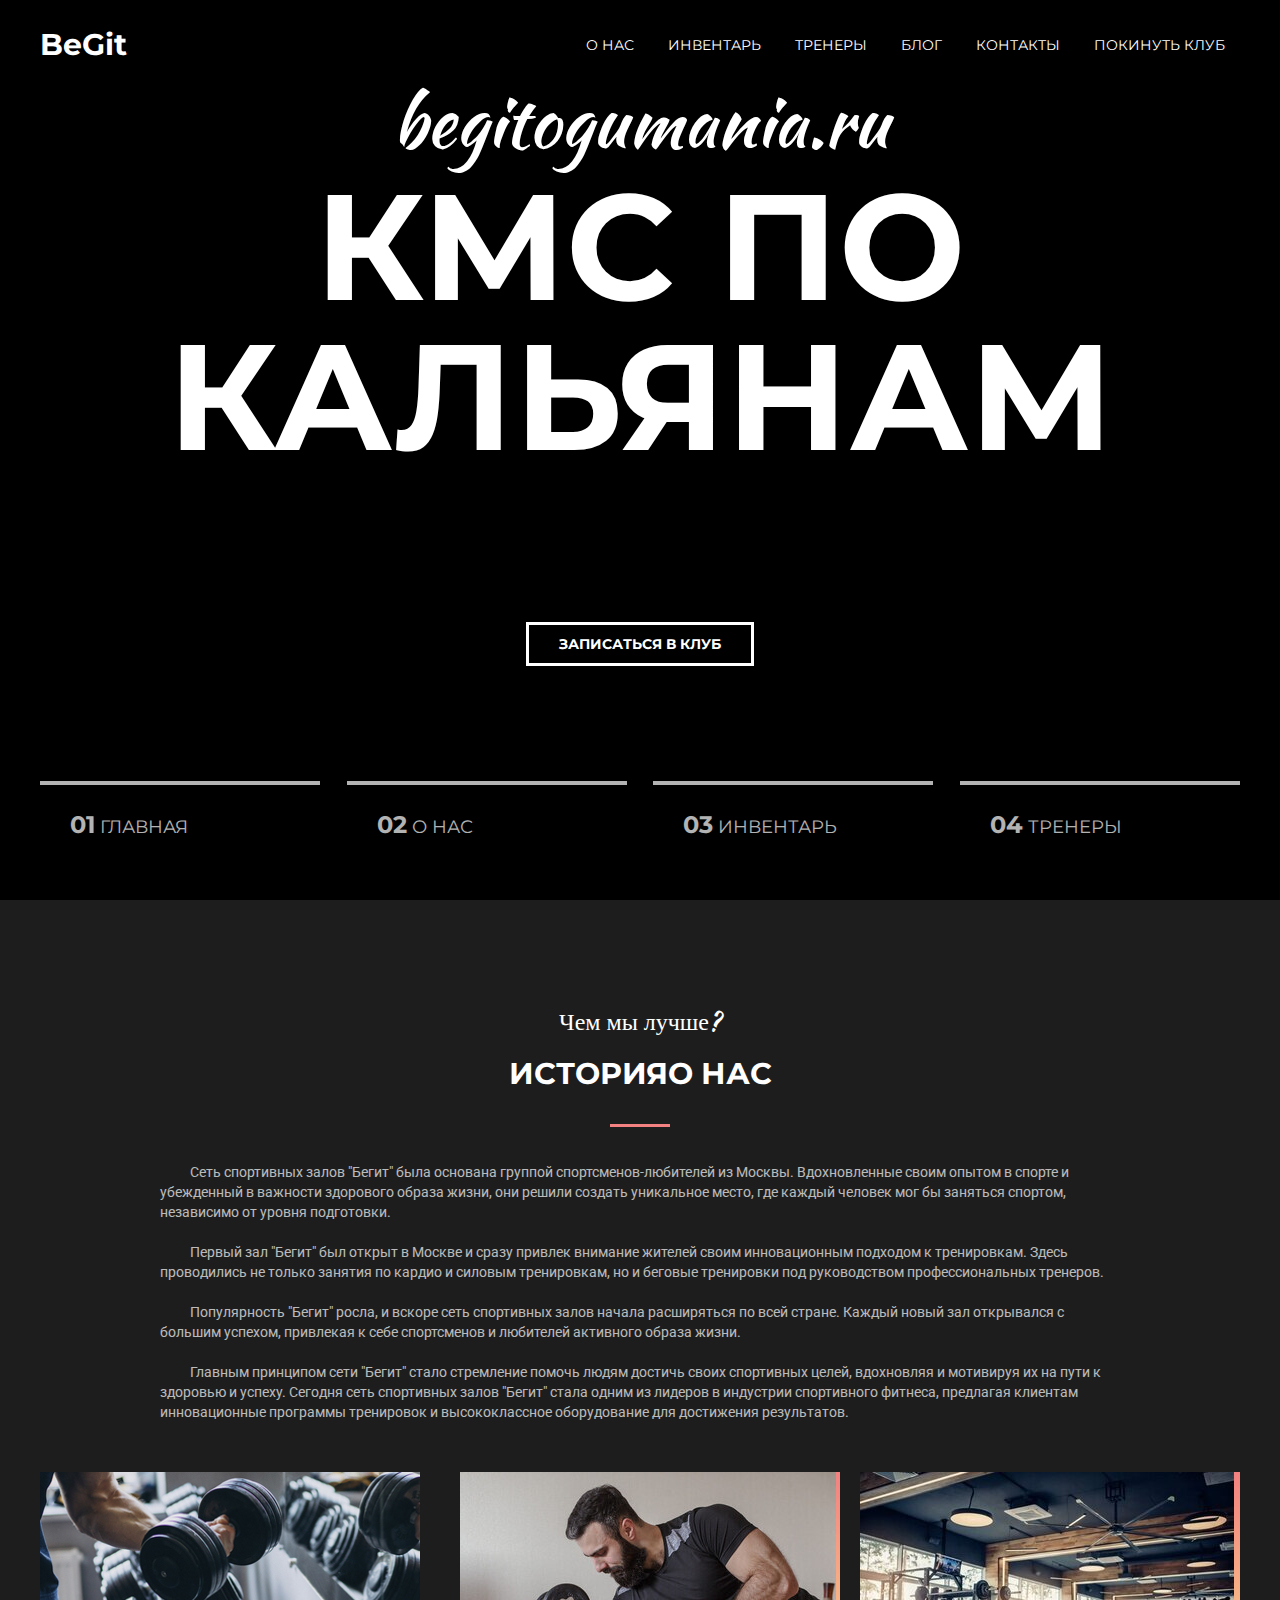
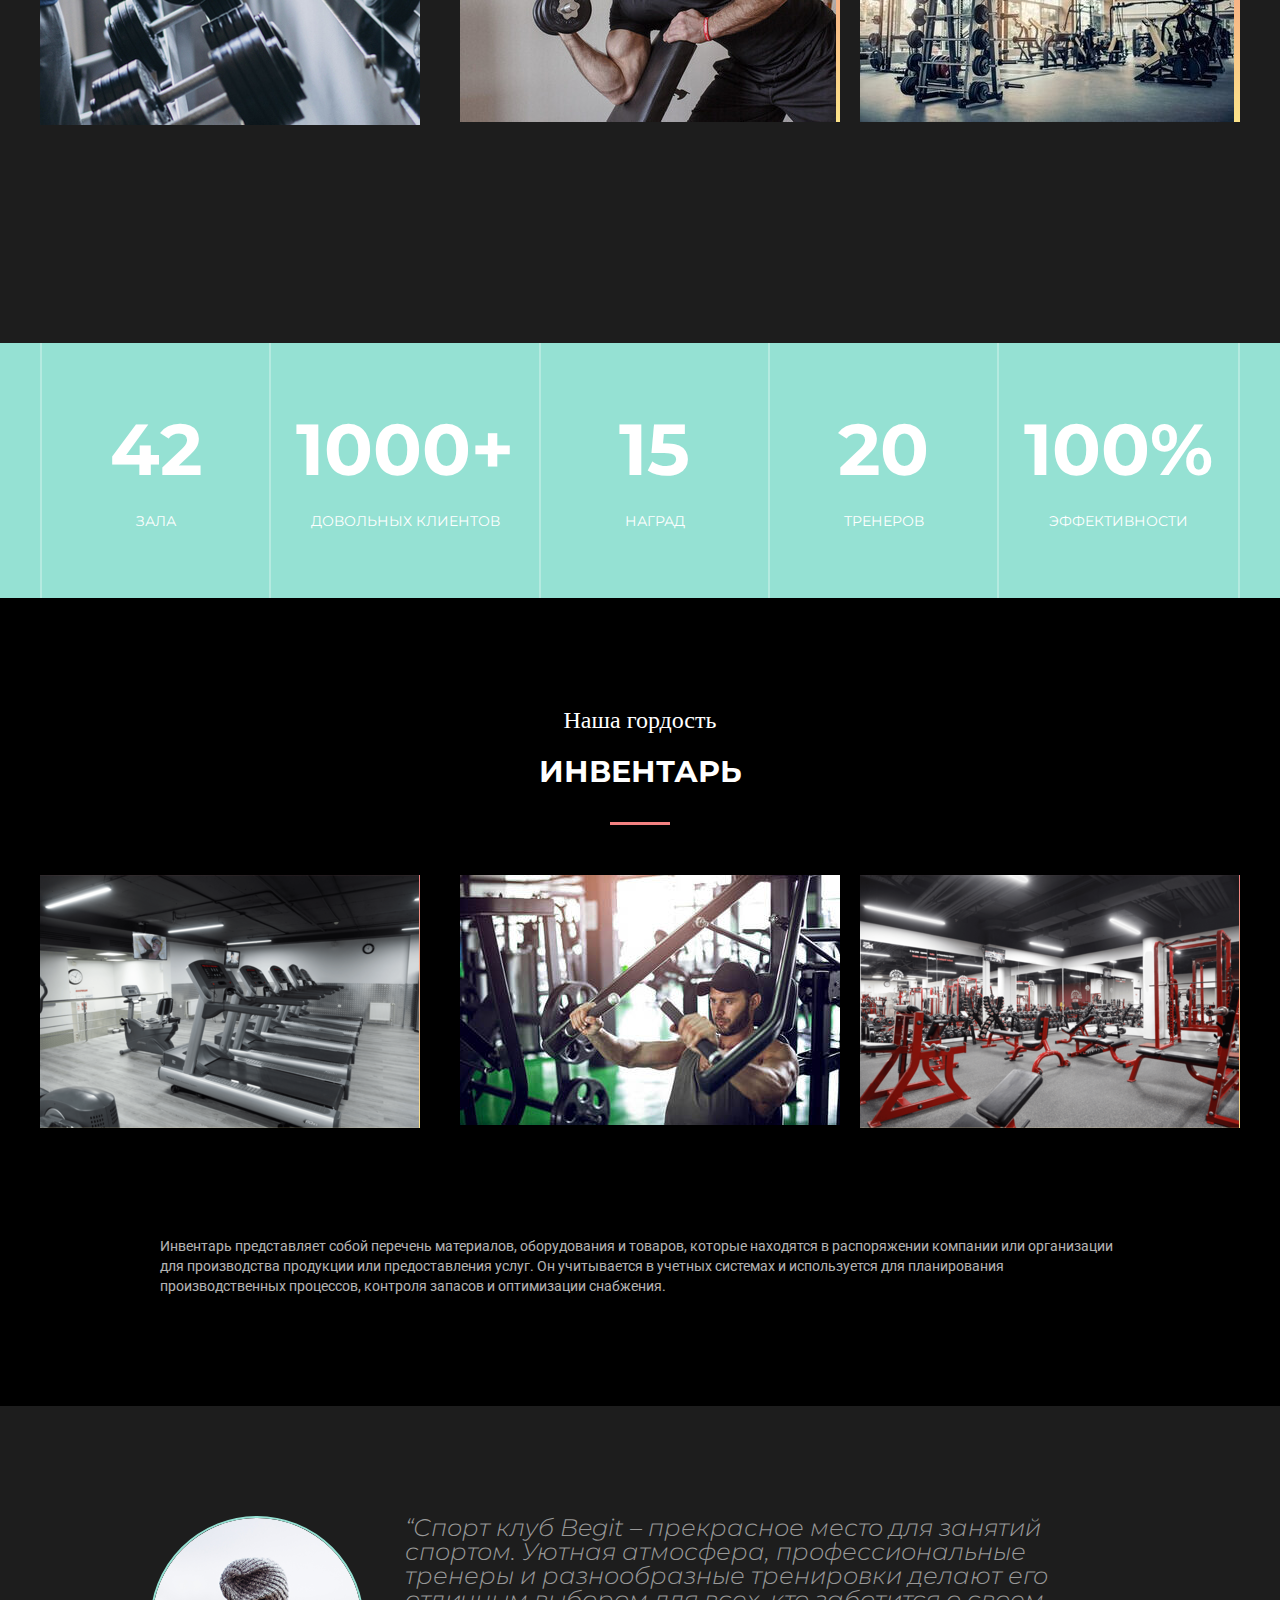
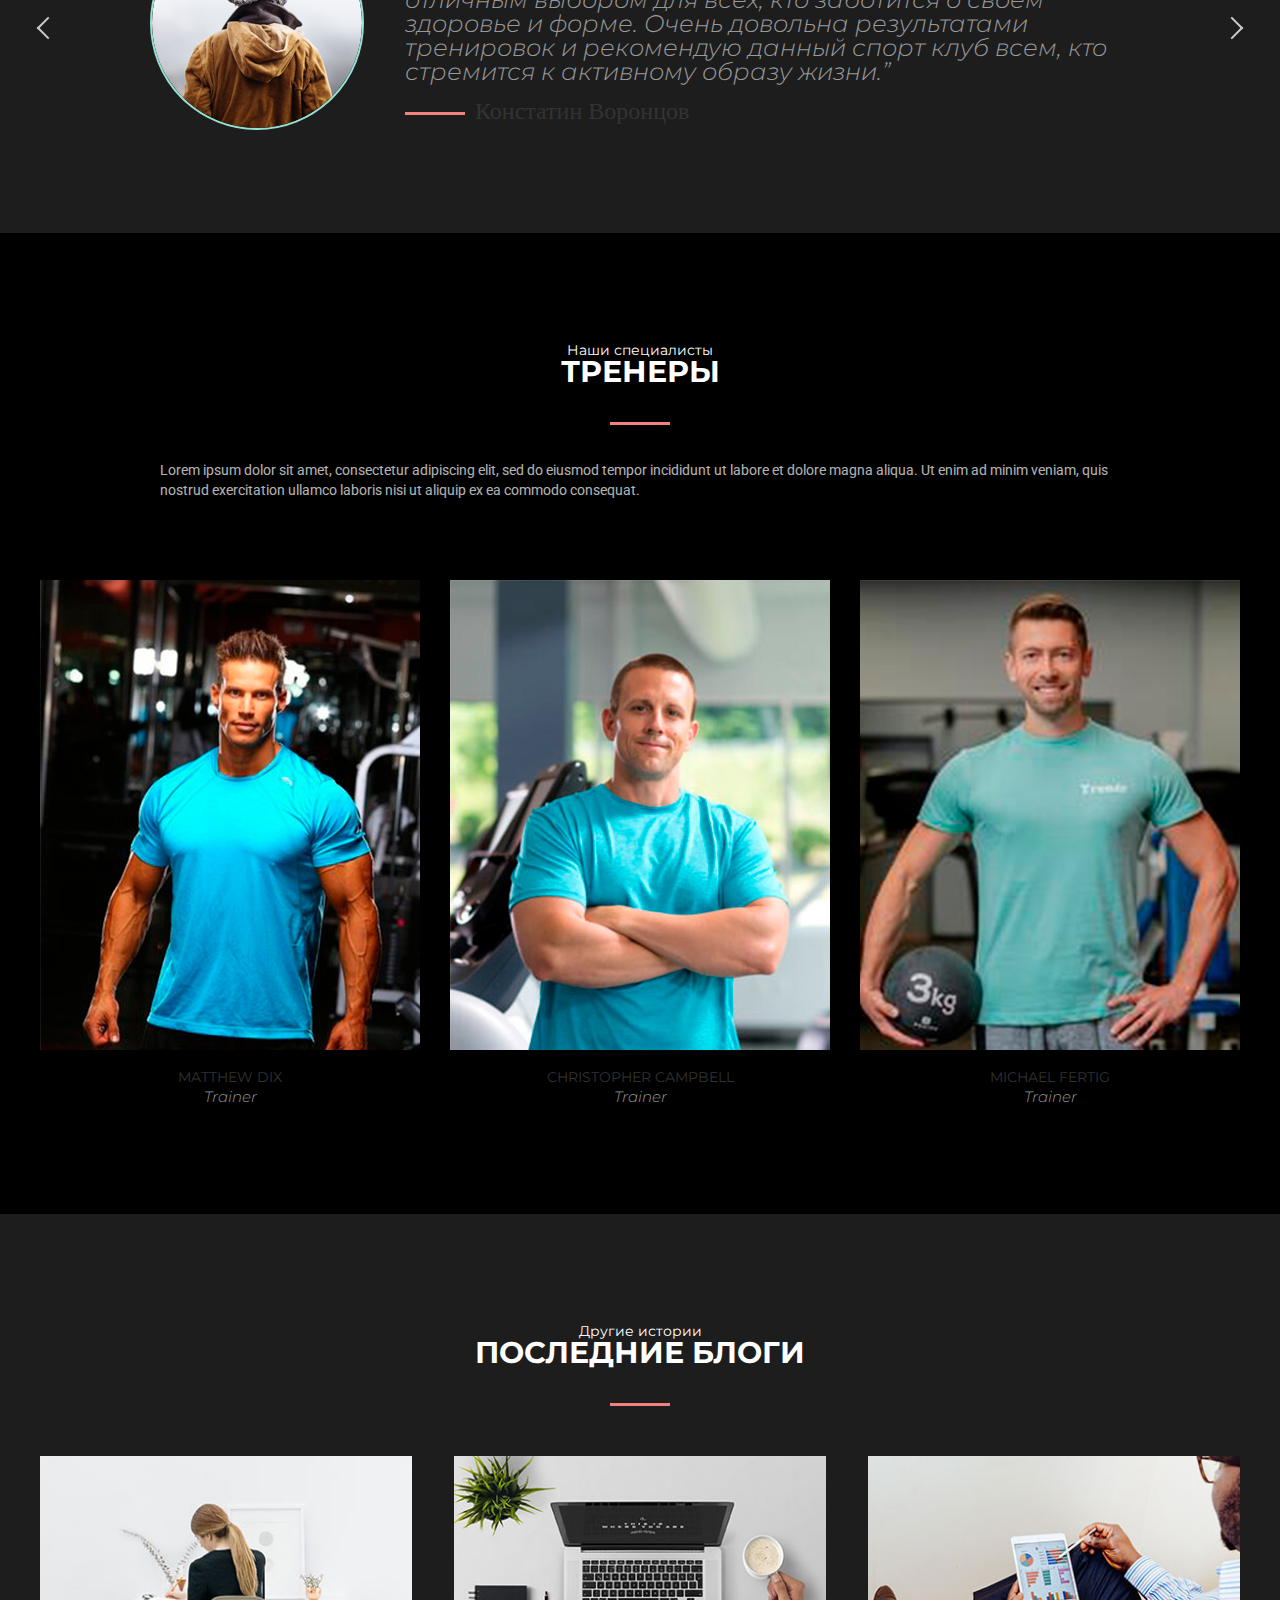
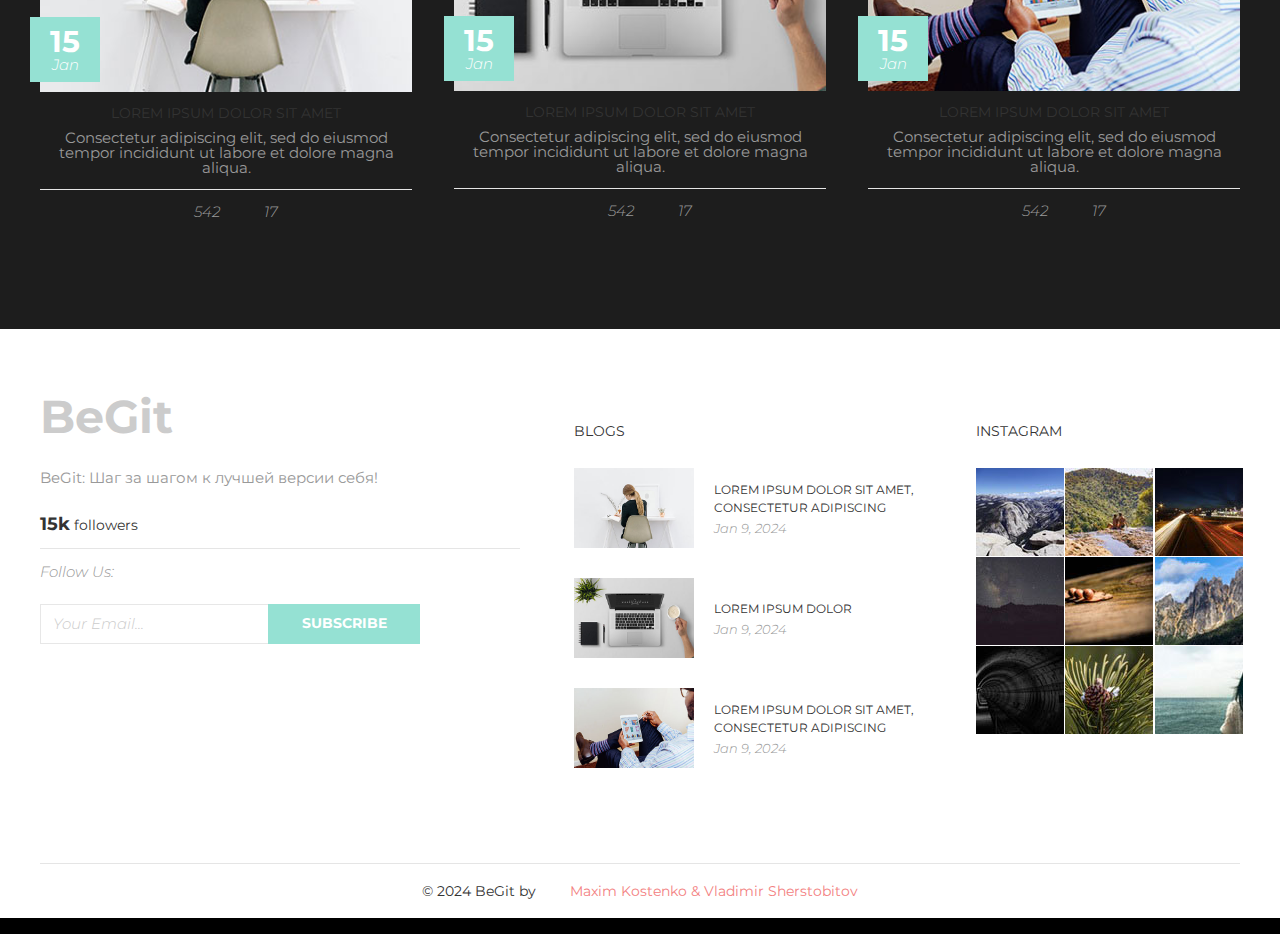
==== egg.html @ 81c0d742 "second_commit" ====
<!DOCTYPE html>
<html lang="en">
	<head>
		<meta charset="UTF-8" />
		<meta name="viewport" content="width=device-width, initial-scale=1.0" />
		<link rel="stylesheet" href="css/egg.css" />
		<title>begitogumania</title>
	</head>
	<body>
		<header class="header">
			<div class="container">
				<div class="header__inner">
					<div class="header__logo">BeGit</div>
					<nav class="nav">
						<a href="#about" class="nav__link active">О нас</a>
						<a href="#invent" class="nav__link">Инвентарь</a>
						<a href="#" class="nav__link">Тренеры</a>
						<a href="#" class="nav__link">Блог</a>
						<a href="#" class="nav__link">Контакты</a>
						<a href="index.html" class="nav__link">Покинуть клуб</a>
					</nav>
				</div>
			</div>
		</header>

		<div class="intro">
			<div class="container">
				<div class="intro__inner">
					<h2 class="intro__suptitle">begitogumania.ru</h2>
					<h1 class="intro__title">КМС ПО КАЛЬЯНАМ</h1>
					<a href="eggform.html" target="_parent" class="btn">Записаться в клуб</a>
				</div>
			</div>

			<div class="slider">
				<div class="container">
					<div class="slider__inner">
						<div class="slider__item active">
							<span class="slider__num">01</span> Главная
						</div>
						<div class="slider__item">
							<span class="slider__num">02</span> О нас
						</div>
						<div class="slider__item">
							<span class="slider__num">03</span> Инвентарь
						</div>
						<div class="slider__item">
							<span class="slider__num">04</span> Тренеры
						</div>
					</div>
				</div>
			</div>
		</div>

		<div class="section section--gray">
			<div class="container">
				<div id = 'about' class="section__header">
					<h3 class="section__suptitile">Чем мы лучше?</h3>
					<h2 class="section__title">Историяо нас</h2>
					<div class="section__text">
						<p>
							<span>Сеть</span> спортивных залов "Бегит" была основана группой спортсменов-любителей из Москвы. Вдохновленные своим опытом в спорте и убежденный в важности здорового образа жизни, они решили создать уникальное место, где каждый человек мог бы заняться спортом, независимо от уровня подготовки. <br><br>

							<span>Первый</span> зал "Бегит" был открыт в Москве и сразу привлек внимание жителей своим инновационным подходом к тренировкам. Здесь проводились не только занятия по кардио и силовым тренировкам, но и беговые тренировки под руководством профессиональных тренеров. <br><br>

							<span>Популярность</span> "Бегит" росла, и вскоре сеть спортивных залов начала расширяться по всей стране. Каждый новый зал открывался с большим успехом, привлекая к себе спортсменов и любителей активного образа жизни.<br><br>

							<span>Главным</span> принципом сети "Бегит" стало стремление помочь людям достичь своих спортивных целей, вдохновляя и мотивируя их на пути к здоровью и успеху. Сегодня сеть спортивных залов "Бегит" стала одним из лидеров в индустрии спортивного фитнеса, предлагая клиентам инновационные программы тренировок и высококлассное оборудование для достижения результатов.
													</p>
					</div>
				</div>
				<div class="about">
					<div class="about__item">
						<a
							href="https://img1.joyreactor.cc/pics/post/%D0%9F%D1%80%D0%B8%D0%BA%D0%BE%D0%BB%D1%8B-%D0%B4%D0%BB%D1%8F-%D0%B4%D0%B0%D1%83%D0%BD%D0%BE%D0%B2-%D0%A0%D0%B0%D0%B9%D0%B0%D0%BD-%D0%93%D0%BE%D1%81%D0%BB%D0%B8%D0%BD%D0%B3-%D0%90%D0%BA%D1%82%D0%B5%D1%80%D1%8B-%D0%B8-%D0%90%D0%BA%D1%82%D1%80%D0%B8%D1%81%D1%8B-%D0%97%D0%BD%D0%B0%D0%BC%D0%B5%D0%BD%D0%B8%D1%82%D0%BE%D1%81%D1%82%D0%B8-8038961.jpeg"
						>
							<div class="about__image">
								<img src="/img/kach1.jpg" alt="#" />
							</div>
							<div class="about__text">Сходи</div>
						</div>
					</a>
					<a href="https://img0.reactor.cc/pics/post/%D0%BA%D0%BE%D1%82%D1%8D-%D0%9F%D0%B0%D1%86%D0%B0%D0%BD%D1%8B-%D0%B8%D0%B7-%D0%BA%D0%B0%D1%87%D0%B0%D0%BB%D0%BA%D0%B8-7156334.jpeg">
						<div class="about__item">
							<div class="about__image">
								<img src="/img/kach2.jpeg" alt="#" />
							</div>
							<div class="about__text">В</div>
						</div>
					</a>
					<a href="https://img0.reactor.cc/pics/post/%D0%9F%D0%B0%D1%86%D0%B0%D0%BD%D1%8B-%D0%B8%D0%B7-%D0%BA%D0%B0%D1%87%D0%B0%D0%BB%D0%BA%D0%B8-%D0%BA%D0%BE%D1%82%D1%8D-7849302.jpeg">
					<div class="about__item">
						<div class="about__image">
							<img src="/img/kach3.jpg" alt="#" />
						</div>
						<div class="about__text">Качалку</div>
					</div>
					</a>
				</div>
			</div>
		</div>

		<div class="statistic">
			<div class="container">
				<div class="stat">
					<div class="stat__item">
						<div class="stat__number">42</div>
						<div class="stat__text">зала</div>
					</div>
					<div class="stat__item">
						<div class="stat__number">1000+</div>
						<div class="stat__text">довольных клиентов</div>
					</div>
					<div class="stat__item">
						<div class="stat__number">15</div>
						<div class="stat__text">Наград</div>
					</div>
					<div class="stat__item">
						<div class="stat__number">20</div>
						<div class="stat__text">Тренеров</div>
					</div>
					<div class="stat__item">
						<div class="stat__number">100%</div>
						<div class="stat__text">эффективности</div>
					</div>
				</div>
			</div>
		</div>

		<div id = 'invent' class="section">
			<div class="container">
				<div id = 'about' class="section__header">
					<h3 class="section__suptitile">Наша гордость</h3>
					<h2 class="section__title">Инвентарь</h2>
				</div>
				<div class="about">
					<div class="about__item">
						<a
							href="https://img1.joyreactor.cc/pics/post/%D0%9F%D1%80%D0%B8%D0%BA%D0%BE%D0%BB%D1%8B-%D0%B4%D0%BB%D1%8F-%D0%B4%D0%B0%D1%83%D0%BD%D0%BE%D0%B2-%D0%A0%D0%B0%D0%B9%D0%B0%D0%BD-%D0%93%D0%BE%D1%81%D0%BB%D0%B8%D0%BD%D0%B3-%D0%90%D0%BA%D1%82%D0%B5%D1%80%D1%8B-%D0%B8-%D0%90%D0%BA%D1%82%D1%80%D0%B8%D1%81%D1%8B-%D0%97%D0%BD%D0%B0%D0%BC%D0%B5%D0%BD%D0%B8%D1%82%D0%BE%D1%81%D1%82%D0%B8-8038961.jpeg"
						>
							<div class="about__image">
								<img src="/img/begit.png" alt="#" />
							</div>
							<div class="about__text">Бегит</div>
						</div>
					</a>
					<a href="https://img0.reactor.cc/pics/post/%D0%BA%D0%BE%D1%82%D1%8D-%D0%9F%D0%B0%D1%86%D0%B0%D0%BD%D1%8B-%D0%B8%D0%B7-%D0%BA%D0%B0%D1%87%D0%B0%D0%BB%D0%BA%D0%B8-7156334.jpeg">
						<div class="about__item">
							<div class="about__image">
								<img src="/img/sghat.jpg" alt="#" />
							</div>
							<div class="about__text">Качат</div>
						</div>
					</a>
					<a href="https://img0.reactor.cc/pics/post/%D0%9F%D0%B0%D1%86%D0%B0%D0%BD%D1%8B-%D0%B8%D0%B7-%D0%BA%D0%B0%D1%87%D0%B0%D0%BB%D0%BA%D0%B8-%D0%BA%D0%BE%D1%82%D1%8D-7849302.jpeg">
					<div class="about__item">
						<div class="about__image">
							<img src="/img/kachat.png" alt="#" />
						</div>
						<div class="about__text">Анжумания</div>
					</div>
					</a>
				</div>
				<div class="section__text">
						<p>
							Инвентарь представляет собой перечень материалов, оборудования и товаров, которые находятся в распоряжении компании или организации для производства продукции или предоставления услуг. Он учитывается в учетных системах и используется для планирования производственных процессов, контроля запасов и оптимизации снабжения.
						</p>
					</div>
			</div>
		</div>

		<div class="section section--gray">
    <div class="container">

        <div class="reviews">
            <a class="reviews__btn  reviews__btn--prev" href="#">Prev</a>
            <a class="reviews__btn  reviews__btn--next" href="#">Next</a>

            <div class="reviews__item">
                <img class="reviews__photo" src="img/avatar.png" alt="">
                <div class="reviews__text">“Спорт клуб Begit – прекрасное место для занятий спортом. Уютная атмосфера, профессиональные тренеры и разнообразные тренировки делают его отличным выбором для всех, кто заботится о своем здоровье и форме. Очень довольна результатами тренировок и рекомендую данный спорт клуб всем, кто стремится к активному образу жизни.”</div>
                <div class="reviews__author">Констатин Воронцов</div>
            </div>
        </div>

    </div>
</div>

		<section id='tren' class="section">
    <div class="container">

        <div class="section__header">
            <h3 class="section__suptitle">Наши специалисты</h3>
            <h2 class="section__title">Тренеры</h2>
            <div class="section__text">
                <p>Lorem ipsum dolor sit amet, consectetur adipiscing elit, sed do eiusmod tempor incididunt ut labore et dolore magna aliqua. Ut enim ad minim veniam, quis nostrud exercitation ullamco laboris nisi ut aliquip ex ea commodo consequat.</p>
            </div>
        </div>

        <div class="card">
            <div class="card__item">
                <div class="card__inner">
                    <div class="card__img">
                        <img src="img/team/1.png" alt="">
                    </div>
                    <div class="card__text">
                        <div class="social">
                            <a class="social__item" href="#" target="_blank">
                                <i class="fab fa-facebook-f"></i>
                            </a>
                            <a class="social__item" href="#" target="_blank">
                                <i class="fab fa-twitter"></i>
                            </a>
                            <a class="social__item" href="#" target="_blank">
                                <i class="fab fa-pinterest-p"></i>
                            </a>
                            <a class="social__item" href="#" target="_blank">
                                <i class="fab fa-instagram"></i>
                            </a>
                        </div>
                    </div>
                </div>
                <div class="card__info">
                    <div class="card__name">Matthew Dix</div>
                    <div class="card__prof">Trainer</div>
                </div>
            </div><!-- /.card__item -->

            <div class="card__item">
                <div class="card__inner">
                    <div class="card__img">
                        <img src="img/team/2.png" alt="">
                    </div>
                    <div class="card__text">
                        <div class="social">
                            <a class="social__item" href="#" target="_blank">
                                <i class="fab fa-facebook-f"></i>
                            </a>
                            <a class="social__item" href="#" target="_blank">
                                <i class="fab fa-twitter"></i>
                            </a>
                            <a class="social__item" href="#" target="_blank">
                                <i class="fab fa-pinterest-p"></i>
                            </a>
                            <a class="social__item" href="#" target="_blank">
                                <i class="fab fa-instagram"></i>
                            </a>
                        </div>
                    </div>
                </div>
                <div class="card__info">
                    <div class="card__name">Christopher Campbell</div>
                    <div class="card__prof">Trainer</div>
                </div>
            </div><!-- /.card__item -->

            <div class="card__item">
                <div class="card__inner">
                    <div class="card__img">
                        <img src="img/team/3.png" alt="">
                    </div>
                    <div class="card__text">
                        <div class="social">
                            <a class="social__item" href="#" target="_blank">
                                <i class="fab fa-facebook-f"></i>
                            </a>
                            <a class="social__item" href="#" target="_blank">
                                <i class="fab fa-twitter"></i>
                            </a>
                            <a class="social__item" href="#" target="_blank">
                                <i class="fab fa-pinterest-p"></i>
                            </a>
                            <a class="social__item" href="#" target="_blank">
                                <i class="fab fa-instagram"></i>
                            </a>
                        </div>
                    </div>
                </div>
                <div class="card__info">
                    <div class="card__name">Michael Fertig </div>
                    <div class="card__prof">Trainer</div>
                </div>
            </div><!-- /.card__item -->

        </div><!-- /.card -->

    </div><!-- /.container -->
</section>

		<section id='blog'class="section section--gray">
    <div class="container">

        <div class="section__header">
            <h3 class="section__suptitle">Другие истории</h3>
            <h2 class="section__title">Последние блоги</h2>
        </div>

        <div class="blog">
            <div class="blog__item">
                <div class="blog__header">
                    <a href="#">
                        <img class="blog__photo" src="img/blog/1.jpg" alt="">
                    </a>
                    <div class="blog__date">
                        <div class="blog__date-day">15</div>
                        Jan
                    </div>
                </div>
                <div class="blog__content">
                    <div class="blog__title">
                        <a href="#">Lorem ipsum dolor sit amet</a>
                    </div>
                    <div class="blog__text">Consectetur adipiscing elit, sed do eiusmod tempor incididunt ut labore et dolore magna aliqua.</div>
                </div>
                <div class="blog__footer">
                    <div class="blog-stat">
                        <span class="blog-stat__item">
                            <i class="far fa-eye"></i> 542
                        </span>
                        <span class="blog-stat__item">
                            <i class="far fa-comment-dots"></i> 17
                        </span>
                    </div>
                </div>
            </div>

            <div class="blog__item">
                <div class="blog__header">
                    <a href="#">
                        <img class="blog__photo" src="img//blog/2.jpg" alt="">
                    </a>
                    <div class="blog__date">
                        <div class="blog__date-day">15</div>
                        Jan
                    </div>
                </div>
                <div class="blog__content">
                    <div class="blog__title">
                        <a href="#">Lorem ipsum dolor sit amet</a>
                    </div>
                    <div class="blog__text">Consectetur adipiscing elit, sed do eiusmod tempor incididunt ut labore et dolore magna aliqua.</div>
                </div>
                <div class="blog__footer">
                    <div class="blog-stat">
                        <span class="blog-stat__item">
                            <i class="far fa-eye"></i> 542
                        </span>
                        <span class="blog-stat__item">
                            <i class="far fa-comment-dots"></i> 17
                        </span>
                    </div>
                </div>
            </div>

            <div class="blog__item">
                <div class="blog__header">
                    <a href="#">
                        <img class="blog__photo" src="img/blog/3.jpg" alt="">
                    </a>
                    <div class="blog__date">
                        <div class="blog__date-day">15</div>
                        Jan
                    </div>
                </div>
                <div class="blog__content">
                    <div class="blog__title">
                        <a href="#">Lorem ipsum dolor sit amet</a>
                    </div>
                    <div class="blog__text">Consectetur adipiscing elit, sed do eiusmod tempor incididunt ut labore et dolore magna aliqua.</div>
                </div>
                <div class="blog__footer">
                    <div class="blog-stat">
                        <span class="blog-stat__item">
                            <i class="far fa-eye"></i> 542
                        </span>
                        <span class="blog-stat__item">
                            <i class="far fa-comment-dots"></i> 17
                        </span>
                    </div>
                </div>
            </div>
        </div><!-- /.blog -->

    </div><!-- /.container -->
</section>


		<footer id='contacts' class="footer">
    <div class="container">

        <div class="footer__inner">
            <div class="footer__col  footer__col--first">
                <div class="footer__logo">BeGit</div>
                <div class="footer__text">BeGit: Шаг за шагом к лучшей версии себя!</div>

                <div class="footer__social">
                    <div class="footer__social-header">
                        <b>15k</b> followers
                    </div>
                    <div class="footer__social-content">
                        Follow Us:
                        <a href="#" target="_blank">
                            <i class="fab fa-facebook"></i>
                        </a>
                        <a href="#" target="_blank">
                            <i class="fab fa-twitter"></i>
                        </a>
                        <a href="#" target="_blank">
                            <i class="fab fa-instagram"></i>
                        </a>
                    </div>
                </div>

                <form class="subscribe" action="/" method="post">
                    <input class="subscribe__input" type="email" name="name" placeholder="Your Email...">
                    <button class="subscribe__btn" type="submit">Subscribe</button>
                </form>
            </div><!-- /.footer__col -->

            <div class="footer__col  footer__col--second">
                <div class="footer__title">Blogs</div>

                <div class="blogs">
                    <div class="blogs__item">
                        <img class="blogs__img" src="img//blog/1.jpg" alt="">
                        <div class="blogs__content">
                            <a class="blogs__title" href="#">Lorem ipsum dolor sit amet, consectetur adipiscing</a>
                            <div class="blogs__date">Jan 9, 2024</div>
                        </div>
                    </div>

                    <div class="blogs__item">
                        <img class="blogs__img" src="img//blog/2.jpg" alt="">
                        <div class="blogs__content">
                            <a class="blogs__title" href="#">Lorem ipsum dolor</a>
                            <div class="blogs__date">Jan 9, 2024</div>
                        </div>
                    </div>

                    <div class="blogs__item">
                        <img class="blogs__img" src="img/blog/3.jpg" alt="">
                        <div class="blogs__content">
                            <a class="blogs__title" href="#">Lorem ipsum dolor sit amet, consectetur adipiscing</a>
                            <div class="blogs__date">Jan 9, 2024</div>
                        </div>
                    </div>
                </div><!-- /.blogs -->
            </div>

            <div class="footer__col  footer__col--third">
                <div class="footer__title">Instagram</div>

                <div class="instagram">
                    <a class="instagram__item" href="#" target="_blank">
                        <img src="/img/instagram/1.jpg" alt="">
                    </a>
                    <a class="instagram__item" href="#" target="_blank">
                        <img src="/img/instagram/2.jpg" alt="">
                    </a>
                    <a class="instagram__item" href="#" target="_blank">
                        <img src="/img/instagram/3.jpg" alt="">
                    </a>
                    <a class="instagram__item" href="#" target="_blank">
                        <img src="/img/instagram/4.jpg" alt="">
                    </a>
                    <a class="instagram__item" href="#" target="_blank">
                        <img src="/img/instagram/5.jpg" alt="">
                    </a>
                    <a class="instagram__item" href="#" target="_blank">
                        <img src="/img/instagram/6.jpg" alt="">
                    </a>
                    <a class="instagram__item" href="#" target="_blank">
                        <img src="/img/instagram/7.jpg" alt="">
                    </a>
                    <a class="instagram__item" href="#" target="_blank">
                        <img src="/img/instagram/8.jpg" alt="">
                    </a>
                    <a class="instagram__item" href="#" target="_blank">
                        <img src="/img/instagram/9.jpg" alt="">
                    </a>
                </div>
            </div>

        </div><!-- /.footer__inner -->

        <div class="copyright">
            © 2024 BeGit by <span>Maxim Kostenko & Vladimir Sherstobitov</span>
        </div>

    </div><!-- /.container -->
</footer>
	</body>
	<script src='js/scroll.js'></script>gi 
</html>
---- css/egg.css ----
@import url(https://fonts.googleapis.com/css?family=Montserrat:400,700);
@import url(https://fonts.googleapis.com/css?family=Kaushan+Script:regular);
@import url(https://fonts.googleapis.com/css?family=Roboto:regular);
* {
	padding: 0;
	margin: 0;
	border: 0;
}

*,
*:before,
*:after {
	-webkit-box-sizing: border-box;
	box-sizing: border-box;
}

:focus,
:active {
	outline: none;
}

a:focus,
a:active {
	outline: none;
}

nav,
footer,
header,
aside {
	display: block;
}

html,
body {
	height: 100%;
	width: 100%;
	font-size: 100%;
	line-height: 1;
	font-size: 14px;
	-ms-text-size-adjust: 100%;
	-moz-text-size-adjust: 100%;
	-webkit-text-size-adjust: 100%;
	background-color: #000;
}
p {
	color: #fff;
}

input,
button,
textarea {
	font-family: inherit;
}

input::-ms-clear {
	display: none;
}

button {
	cursor: pointer;
}

button::-moz-focus-inner {
	padding: 0;
	border: 0;
}

a,
a:visited {
	text-decoration: none;
}

a:hover {
	text-decoration: none;
}

ul li {
	list-style: none;
}

img {
	vertical-align: top;
}

h1,
h2,
h3,
h4,
h5,
h6 {
	font-size: inherit;
	font-weight: inherit;
	color: #fff;
}

body {
	font-family: 'Montserrat';
}

hr {
	display: block;
	width: 100%;
	height: 1px;
	border: 0;
	background-color: #e5e5e5;
	margin: 40px 0;
}

.intro {
	display: -webkit-box;
	display: -ms-flexbox;
	display: flex;
	-webkit-box-orient: vertical;
	-webkit-box-direction: normal;
	-ms-flex-direction: column;
	flex-direction: column;
	-webkit-box-pack: center;
	-ms-flex-pack: center;
	justify-content: center;
	width: 100%;
	height: 100vh;
	background: url('/img/kms.jpg ') center no-repeat;
	background-size: cover;
}

.intro__inner {
	width: 100%;
	max-width: 800px;
	margin: 0 auto;
	text-align: center;
}

.intro__title {
	color: #fff;
	font-size: 150px;
	font-weight: 700;
	text-transform: uppercase;
	text-align: center;
	display: flex;
	justify-content: center;
}
.btn {
	margin-top: 150px;
}
.intro__title:after {
	content: '';
	display: block;
	width: 60px;
	height: 3px;
	background-color: #fff;
	margin: 60px auto;
}

.intro__suptitle {
	margin-bottom: 15px;
	font-family: 'Kaushan Script';
	font-size: 72px;
	text-align: center;
	color: #fff;
}

.slider {
	position: absolute;
	bottom: 0;
	left: 0;
	z-index: 1;
	width: 100%;
	margin-bottom: 35px;
}

.slider__inner {
	display: -webkit-box;
	display: -ms-flexbox;
	display: flex;
	-webkit-box-pack: justify;
	-ms-flex-pack: justify;
	justify-content: space-between;
}

.slider__item {
	position: relative;
	width: 280px;
	font-size: 18px;
	color: #fff;
	text-transform: uppercase;
	opacity: 0.7;
	padding: 28px 0px;
	border-top: 4px solid #fff;
}
.slider__item .slider__num {
	font-size: 24px;
	font-weight: 700;
}
.slider__item .active {
	opacity: 1;
}
.slider__item .active::before {
	position: absolute;
	width: 70px;
	background-color: red;
	top: -3px;
	left: 0;
	z-index: 1;
}

.container {
	width: 100%;
	max-width: 1200px;
	margin: 0 auto;
}

.header {
	width: 100%;
	position: absolute;
	top: 0;
	left: 0;
	right: 0;
	z-index: 100;
	padding-top: 30px;
}

.header__inner {
	display: -webkit-box;
	display: -ms-flexbox;
	display: flex;
	-webkit-box-pack: justify;
	-ms-flex-pack: justify;
	justify-content: space-between;
	-webkit-box-align: center;
	-ms-flex-align: center;
	align-items: center;
}

.header__logo {
	font-family: 'Montserrat';
	font-size: 30px;
	font-weight: 700;
	color: #fff;
}

.nav {
	text-transform: uppercase;
	font-size: 14px;
	font-family: 'Montserrat';
	font-weight: 400;
}

.nav__link {
	color: #fff;
	text-decoration: none;
	-webkit-transition: color 0.1s linear;
	transition: color 0.1s linear;
	margin: 0 15px;
	position: relative;
}
.nav__link:hover {
	color: #54c0ef;
}
.nav__link:after {
	content: '';
	position: absolute;
	opacity: 0;
	width: 100%;
	height: 3px;
	background: #54adef;
	top: 100%;
	left: 0;
	z-index: 1;
	-webkit-transition: opacity 0.1s linear;
	transition: opacity 0.1s linear;
}
.nav__link:hover::after {
	opacity: 1;
}

.btn {
	display: inline-block;
	vertical-align: top;
	font-size: 14px;
	color: #fff;
	text-transform: uppercase;
	font-weight: 700;
	text-decoration: none;
	padding: 12px 30px;
	border: 3px solid #fff;
	-webkit-transition: background-color 0.2s linear;
	transition: background-color 0.2s linear;
	-webkit-transition: color 0.2s linear;
	transition: color 0.2s linear;
	margin-bottom: 150px;
	-webkit-transition: background 0.2s linear, color 0.2s linear;
	transition: background 0.2s linear, color 0.2s linear;
}
.btn:hover {
	background: #54adef;
	color: #000;
}

.section {
	text-align: center;
	padding: 110px 0;
}

.section--gray {
	background-color: #1d1d1d;
}

.section.section--devices {
	padding-bottom: 0;
	margin-bottom: 40px;
	background: url(/img/serbg.jpg) center no-repeat;
	background-size: cover;
}

.section__header {
	margin-bottom: 50px;
}

.section__suptitile {
	font-family: 'Kaushan Script';
	font-size: 24px;
	margin-bottom: 25px;
}

.section__title {
	text-transform: uppercase;
	font-size: 30px;
	font-weight: 700;
}
.section__title:after {
	content: '';
	display: block;
	width: 60px;
	height: 3px;
	background-color: #f38181;
	margin: 35px auto;
}

.section__text {
	font-family: 'Roboto';
	opacity: 0.7;
	max-width: 961px;
	display: inline-block;
	text-align: left;
}
span {
	margin-left: 30px;
}
.section__text p {
	line-height: 20px;
}

.about {
	display: -webkit-box;
	display: -ms-flexbox;
	display: flex;
	-webkit-box-pack: justify;
	-ms-flex-pack: justify;
	justify-content: space-between;
}

.about__item {
	position: relative;
	width: 380px;
	background-color: #95e1d3;
	margin-bottom: 108px;
}
.about__item:hover .about__image {
	-webkit-transform: translate3d(-10px, -10px, 0);
	transform: translate3d(-10px, -10px, 0);
}
.about__item:hover .about__image img {
	opacity: 0.1;
}
.about__item:hover .about__text {
	opacity: 1;
}

.about__image {
	background: -webkit-gradient(
		linear,
		left top,
		left bottom,
		from(#f38181),
		to(#fce38a)
	);
	background: linear-gradient(to bottom, #f38181, #fce38a);
	-webkit-transition: -webkit-transform 0.2s linear;
	transition: -webkit-transform 0.2s linear;
	transition: transform 0.2s linear;
	transition: transform 0.2s linear, -webkit-transform 0.2s linear;
}

.about__image img {
	display: block;
	-webkit-transition: opacity 0.2s linear;
	transition: opacity 0.2s linear;
}

.about__text {
	width: 100%;
	font-size: 18px;
	color: #fff;
	text-transform: uppercase;
	text-align: center;
	font-weight: 700;
	top: 50%;
	left: 0;
	opacity: 0;
	position: absolute;
	-webkit-transform: translate3d(0, -50%, 0);
	transform: translate3d(0, -50%, 0);
	-webkit-transition: opacity 0.2s linear;
	transition: opacity 0.2s linear;
}

/* Card */
.card {
	margin-top: 80px;
	display: flex;
	justify-content: space-between;
}

.card__item {
	width: 380px;
}

.card__inner {
	position: relative;
	background-color: #95e1d3;
}

.card__inner:hover .card__img {
	transform: translate3d(-10px, -10px, 0);
}

.card__inner:hover .card__img img {
	opacity: 0.1;
}

.card__inner:hover .card__text {
	opacity: 1;
}

.card__img {
	background: linear-gradient(to bottom, #f38181, #fce38a);

	transition: transform 0.2s linear;
}

.card__img img {
	display: block;
	transition: opacity 0.1s linear;
}

.card__text {
	width: 100%;

	font-size: 18px;
	color: #fff;
	text-transform: uppercase;
	font-weight: 700;
	text-align: center;
	opacity: 0;

	position: absolute;
	top: 50%;
	left: 0;
	z-index: 2;
	transform: translate3d(0, -50%, 0);

	transition: opacity 0.2s linear;
}

.card__info {
	margin-top: 20px;

	text-align: center;
}

.card__name {
	margin-bottom: 5px;

	font-size: 14px;
	color: #333;
	text-transform: uppercase;
}

.card__prof {
	font-size: 15px;
	font-style: italic;
	font-weight: 300;
	color: #999;
}

/* Reviews */
.reviews {
	padding: 0 110px;
	position: relative;
}

.reviews__item {
	padding-left: 255px;
	position: relative;
}

.reviews__photo {
	border: 2px solid #95e1d3;
	border-radius: 50%;

	position: absolute;
	top: 0;
	left: 0;
	z-index: 1;
}

.reviews__text {
	margin-bottom: 15px;
	text-align: left;
	font-size: 24px;
	font-style: italic;
	font-weight: 300;
	color: #999;
}

.reviews__author {
	font-family: 'Kaushan Script', cursive;
	font-size: 24px;
	color: #333;
	text-align: left;
}

.reviews__author:before {
	content: '';
	display: inline-block;
	vertical-align: middle;
	width: 60px;
	height: 3px;
	margin-right: 10px;

	background-color: #f38181;
}

.reviews__btn {
	font-size: 0;
	color: transparent;

	position: absolute;
	top: 50%;
	z-index: 1;
	transform: translateY(-50%);
}

.reviews__btn:after {
	content: '';
	display: block;
	width: 16px;
	height: 16px;

	border-top: 2px solid #ccc;
	border-left: 2px solid #ccc;
}

.reviews__btn--prev {
	left: 0;
	transform: rotate(-45deg);
}

.reviews__btn--next {
	right: 0;
	transform: rotate(135deg);
}

.statistic {
	background-color: #95e1d3;
}

.stat {
	display: -webkit-box;
	display: -ms-flexbox;
	display: flex;
}

.stat__item {
	-webkit-box-flex: 1;
	-ms-flex: 1 1 0px;
	flex: 1 1 0;
	border-left: 2px solid #b5eae0;
	text-align: center;
	color: #fff;
	padding: 70px 25px;
}
.stat__item:last-child {
	border-right: 2px solid #b5eae0;
}

.stat__number {
	font-size: 72px;
	font-weight: 700;
	margin-bottom: 29px;
}

.stat__text {
	font-size: 14px;
	text-transform: uppercase;
}

.services {
	display: -webkit-box;
	display: -ms-flexbox;
	display: flex;
}

.services__item {
	-webkit-box-flex: 1;
	-ms-flex: 1 1 0px;
	flex: 1 1 0;
	padding-left: 70px;
	padding-right: 50px;
	position: relative;
}
.services__item.services__item-bottom {
	margin-bottom: 110px;
}

.services__icon {
	position: absolute;
	top: 0;
	left: 20px;
	z-index: 1;
}

.services__title {
	font-size: 18px;
	text-transform: uppercase;
	color: #333;
	margin-bottom: 10px;
	text-align: left;
}

.services__text {
	font-size: 15px;
	color: #999;
	font-family: 'Roboto';
	text-align: left;
}

.devices {
	width: 100%;
	max-width: 600px;
	margin: 0 auto;
	position: relative;
}

.devices__item {
	display: block;
}

.devices__item--iphone {
	position: absolute;
	bottom: -80px;
	right: 0;
	z-index: 1;
}

/* Blog */

.blog {
	display: flex;
	justify-content: space-between;
}

.blog__item {
	width: 31%;
}

.blog__header {
	position: relative;
	margin-bottom: 14px;
}

.blog__photo {
	display: block;
	max-width: 100%;
	height: auto;
}

.blog__date {
	padding: 10px 20px;

	background-color: #95e1d3;

	font-style: italic;
	font-size: 15px;
	color: #fff;
	font-weight: 300;
	text-align: center;

	position: absolute;
	bottom: 10px;
	left: -10px;
	z-index: 1;
}

.blog__date-day {
	font-size: 30px;
	line-height: 1;
	font-weight: 700;
	font-style: normal;
}

.blog__content {
	margin-bottom: 14px;
}

.blog__title {
	margin-bottom: 10px;

	font-size: 14px;
	color: #333;
	text-transform: uppercase;
}

.blog__title a {
	color: inherit;
	text-decoration: none;
}

.blog__title a:hover {
	text-decoration: underline;
}

.blog__text {
	font-size: 15px;
	color: #999;
}

.blog__footer {
	padding-top: 14px;
	border-top: 1px solid #e5e5e5;

	font-size: 15px;
	font-weight: 300;
	font-style: italic;
	color: #999;
}

.blog-stat__item {
	display: inline-block;
	vertical-align: top;
	margin-right: 10px;
}

.blog-stat__item i {
	color: #95e1d3;
}

/* Footer */
.footer {
	padding-top: 65px;

	background-color: #fff;
}

.footer__inner {
	display: flex;
	justify-content: space-between;
	padding-bottom: 65px;
}

.footer__col--first {
	width: 40%;
}

.footer__col--second {
	width: 29%;
}

.footer__col--third {
	width: 22%;
}

.footer__logo {
	margin-bottom: 30px;

	font-size: 46px;
	font-weight: 700;
	color: #ccc;
}

.footer__text {
	margin-bottom: 30px;

	font-size: 15px;
	color: #999;
}

.footer__social {
	margin-bottom: 25px;
}

.footer__social-header {
	padding-bottom: 15px;

	font-size: 14px;
	color: #333;

	border-bottom: 1px solid #e5e5e5;
}

.footer__social-header b {
	font-size: 18px;
}

.footer__social-content {
	padding-top: 15px;

	font-size: 15px;
	color: #999;
	font-style: italic;
	font-weight: 300;
}

.footer__social-content a {
	display: inline-block;
	vertical-align: middle;
	margin-left: 10px;

	font-size: 18px;
	color: #95e1d3;
}

.footer__title {
	margin: 30px 0;

	font-size: 14px;
	color: #333;
	text-transform: uppercase;
}

/* Subscribe */
.subscribe {
	width: 100%;
	max-width: 380px;
	display: flex;
}

.subscribe__input {
	width: 60%;
	height: 40px;
	padding: 12px;

	background: #fff;
	border: 1px solid #e7e7e7;
	border-right: 0;

	font-family: 'Montserrat', sans-serif;
	font-size: 15px;
	line-height: 1.1;
	color: #333;
	font-style: italic;
	font-weight: 300;
}

.subscribe__input::placeholder {
	color: #ccc;
}

.subscribe__input:focus {
	outline: 0;
	border-color: #95e1d3;
}

.subscribe__btn {
	width: 40%;
	height: 40px;
	padding: 12px 30px;

	background-color: #95e1d3;
	border: 0;
	cursor: pointer;

	font-family: 'Montserrat', sans-serif;
	font-size: 14px;
	line-height: 1.1;
	font-weight: 700;
	color: #fff;
	text-transform: uppercase;

	transition: background 0.2s linear;
}

.subscribe__btn:hover {
	background-color: #74c7b8;
}

.subscribe__btn:focus {
	outline: 0;
}

/* Copyright */
.copyright {
	padding: 20px 0;

	border-top: 1px solid #e5e5e5;

	font-size: 14px;
	color: #333;
	text-align: center;
}

.copyright span {
	color: #f38181;
}

/* Instagram */
.instagram {
	display: flex;
	flex-wrap: wrap;
	justify-content: space-between;
}

.instagram__item {
	width: 32.33333%;
	border-bottom: 1px solid #fff;
}

.instagram__item img {
	display: block;
}

/* Blogs */
.blogs__item {
	display: flex;
	align-items: center;
	margin-bottom: 30px;
}

.blogs__img {
	width: 120px;
	height: 80px;
}

.blogs__content {
	padding-left: 20px;
}

.blogs__title {
	display: block;
	margin-bottom: 5px;

	color: #333;
	font-size: 12px;
	line-height: 1.5;
	text-transform: uppercase;
	text-decoration: none;
}

.blogs__title:hover {
	text-decoration: underline;
}

.blogs__date {
	font-size: 13px;
	color: #999;
	font-style: italic;
	font-weight: 300;
}
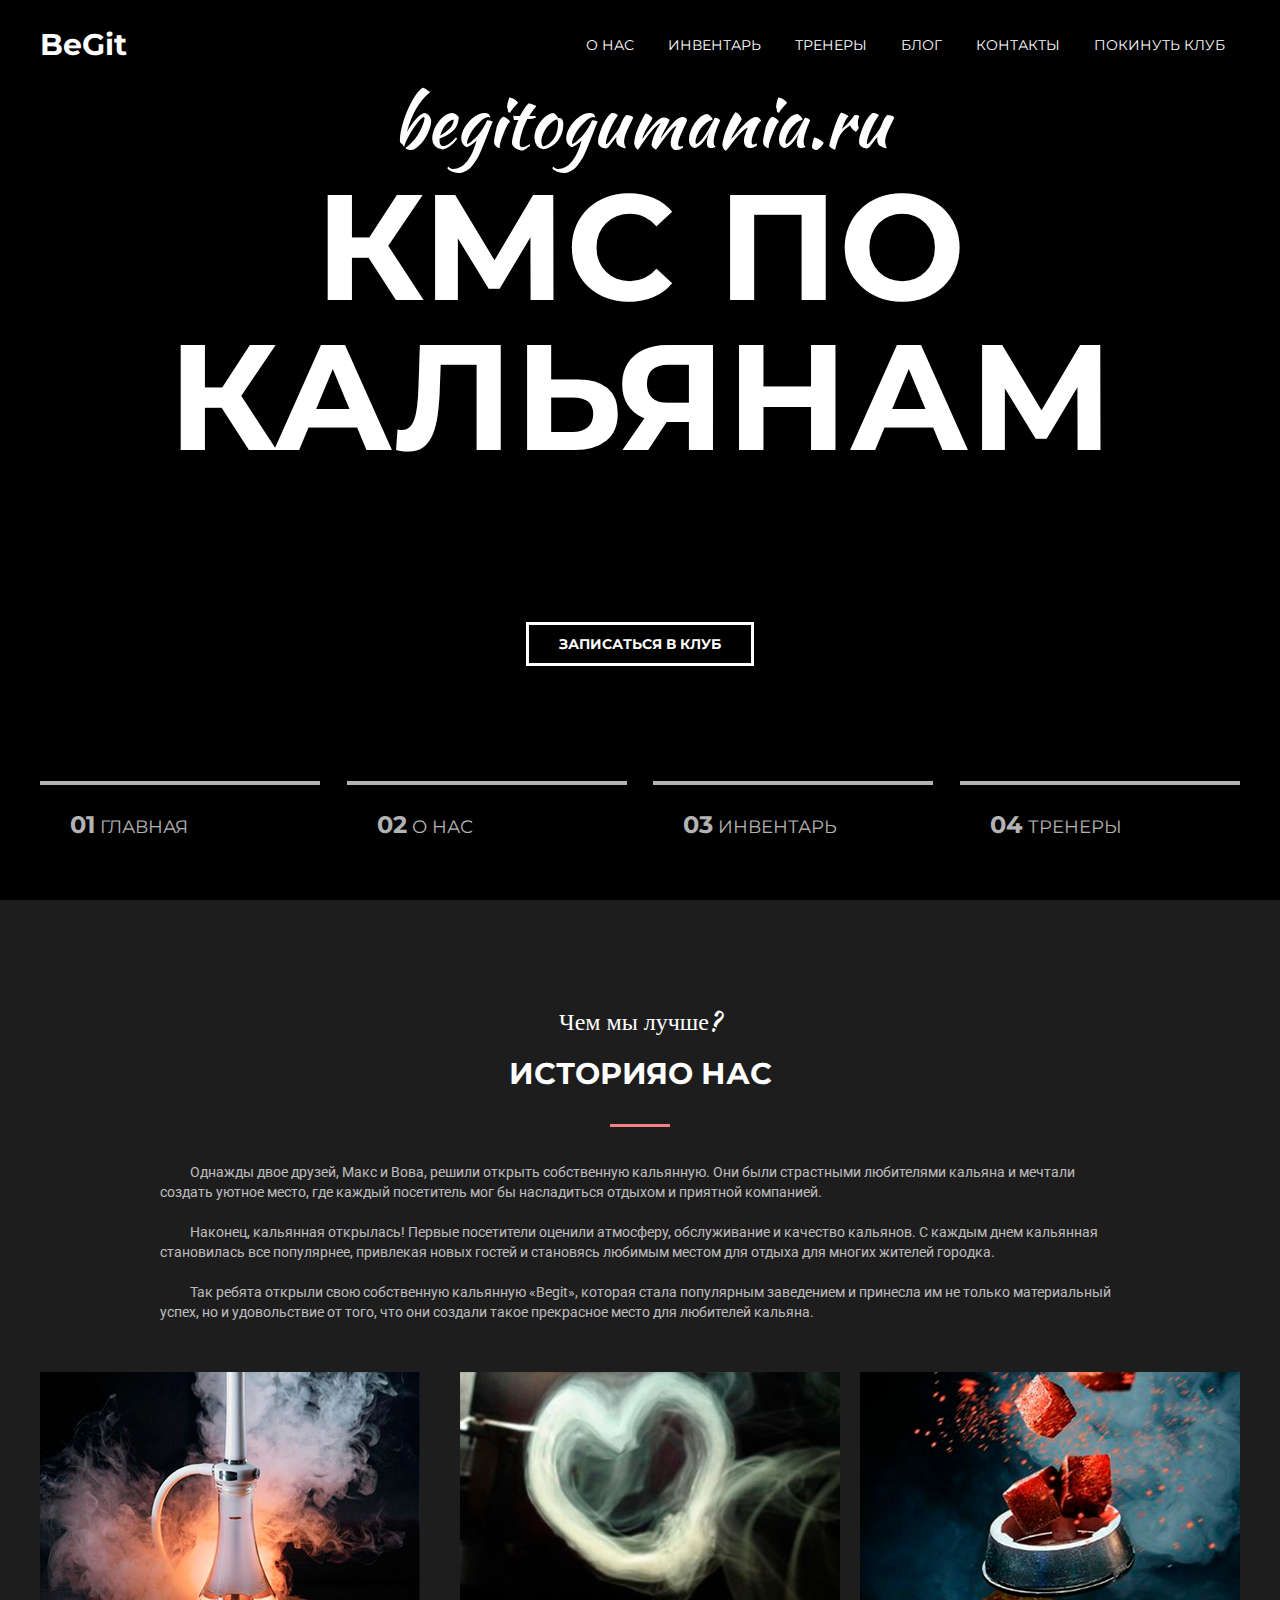
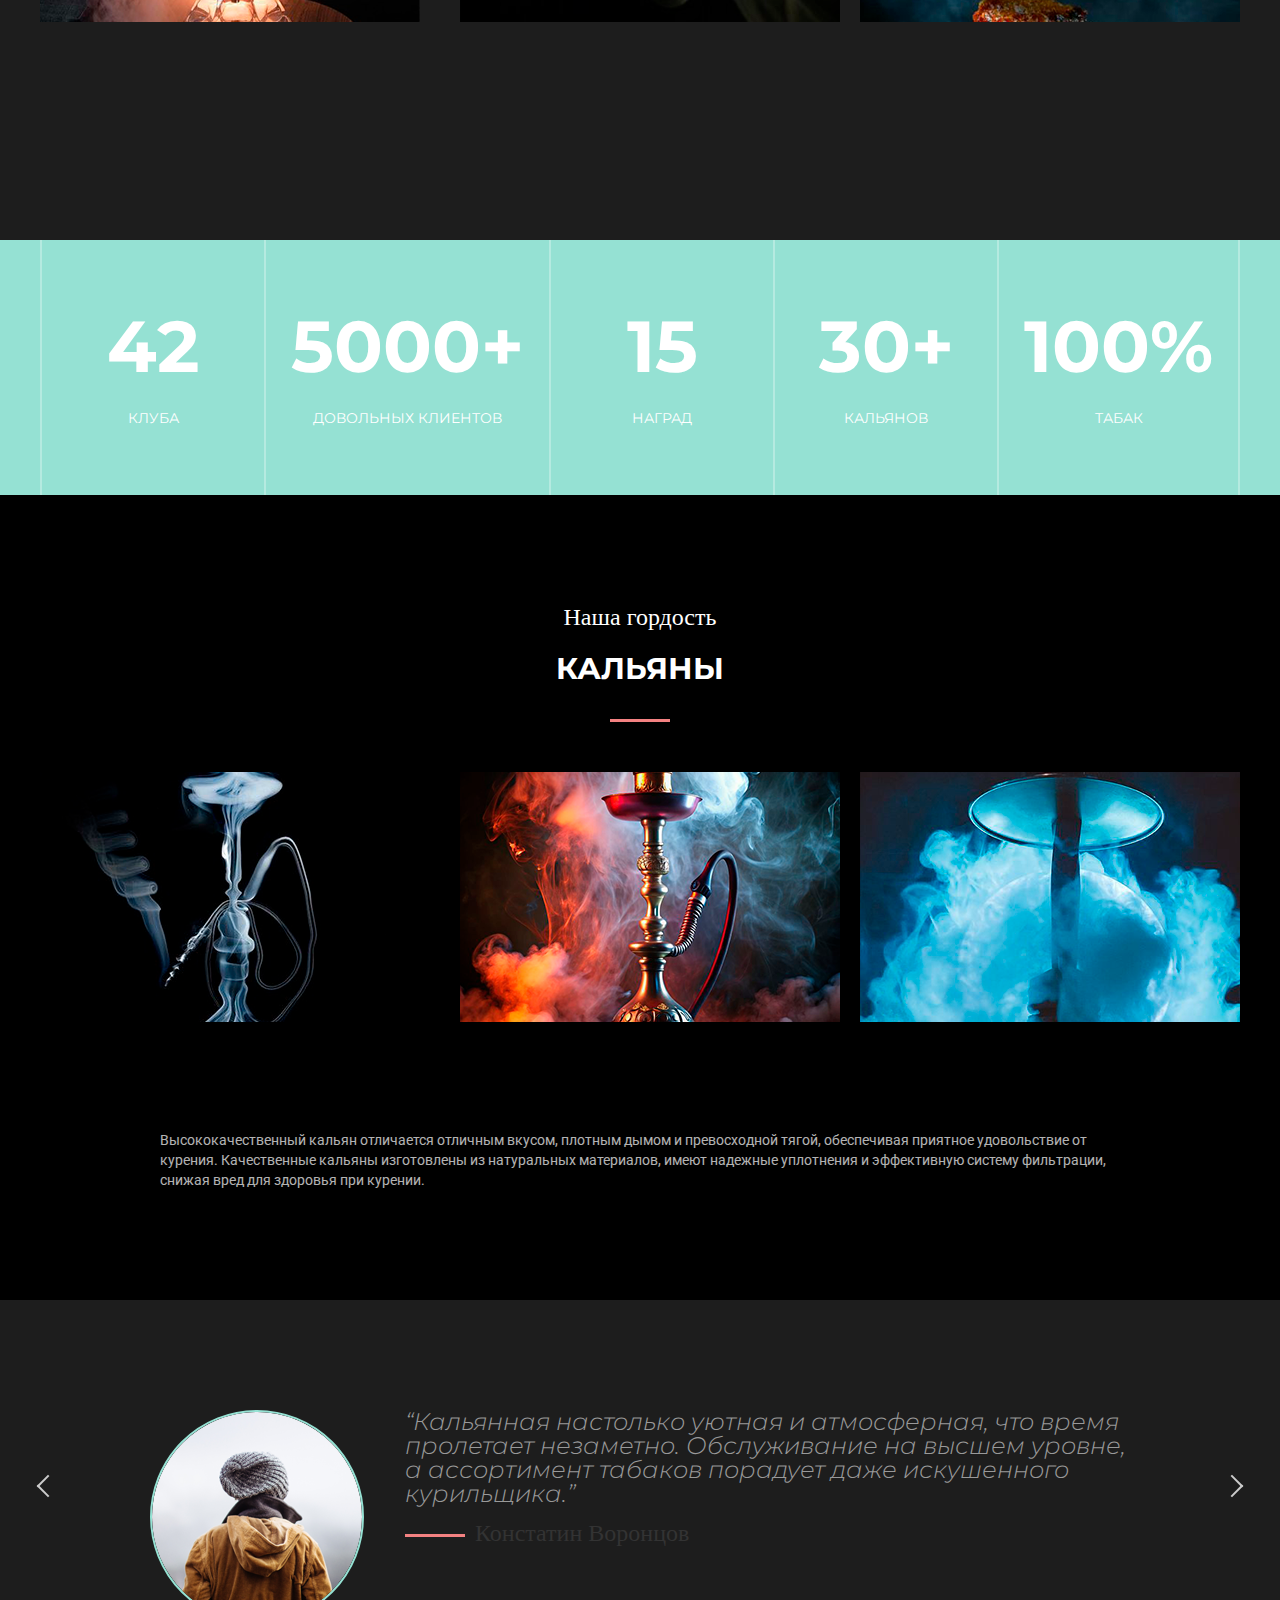
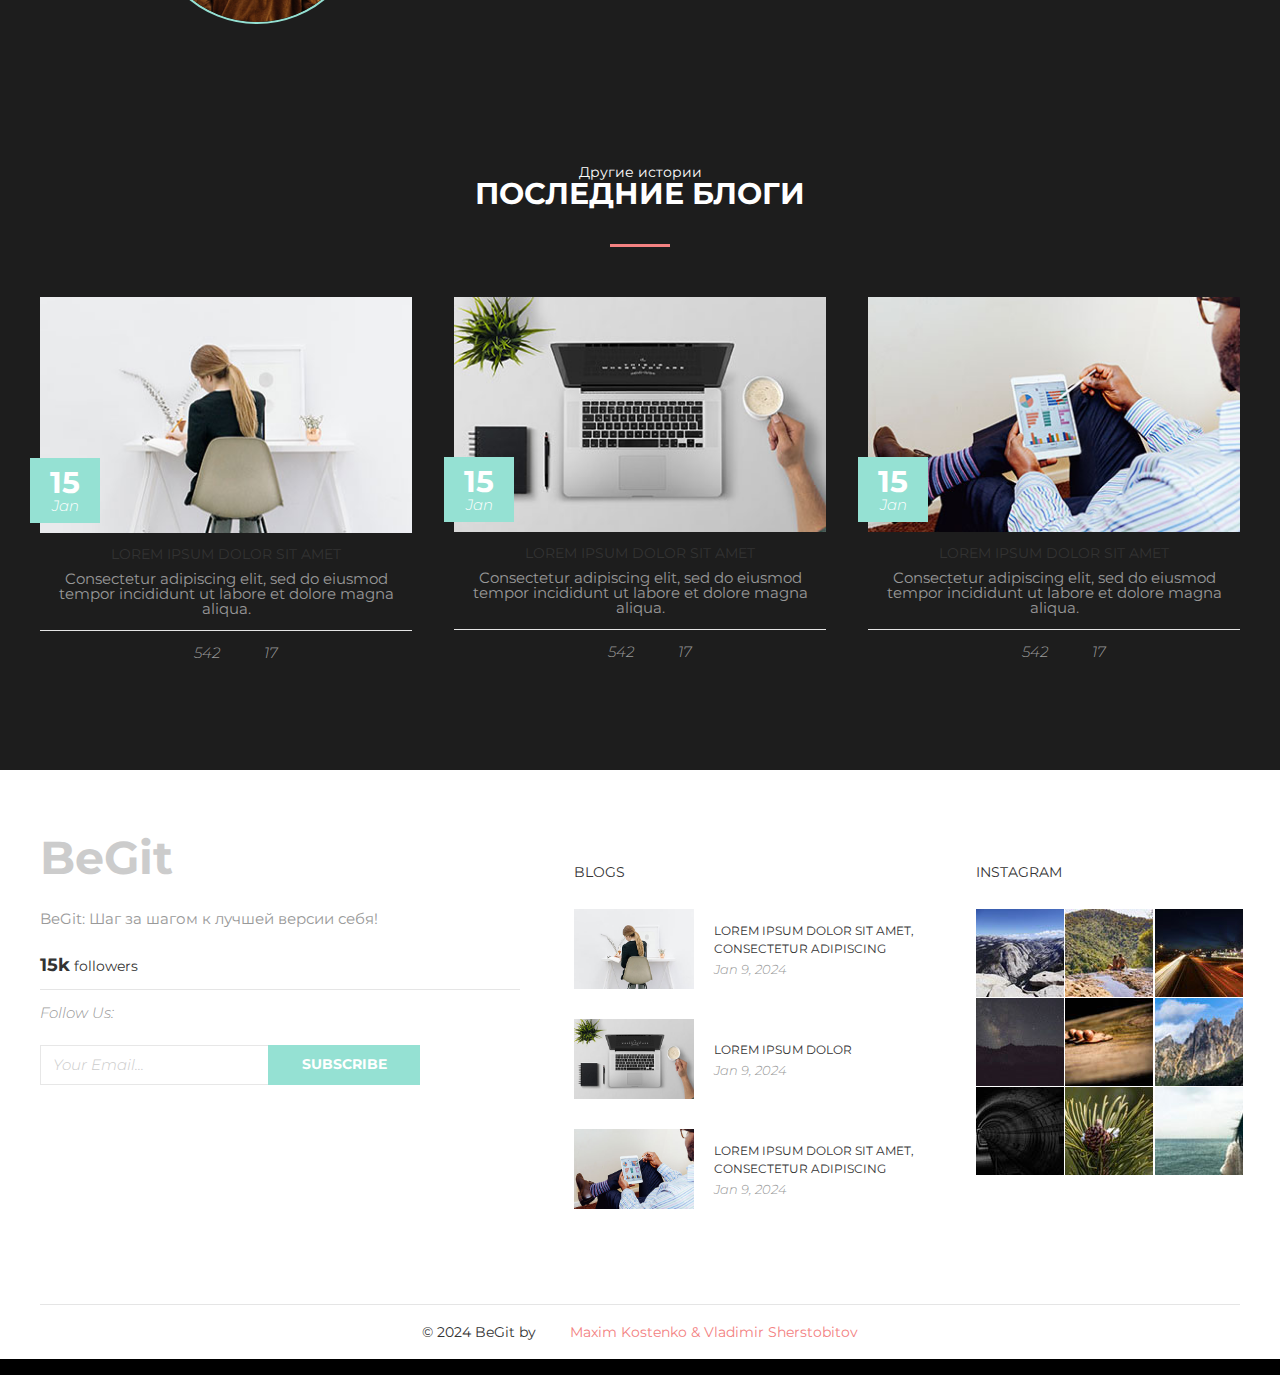
==== commit 7bc08427: "kms_update" ====
--- a/egg.html
+++ b/egg.html
@@ -59,14 +59,11 @@
 					<h2 class="section__title">Историяо нас</h2>
 					<div class="section__text">
 						<p>
-							<span>Сеть</span> спортивных залов "Бегит" была основана группой спортсменов-любителей из Москвы. Вдохновленные своим опытом в спорте и убежденный в важности здорового образа жизни, они решили создать уникальное место, где каждый человек мог бы заняться спортом, независимо от уровня подготовки. <br><br>
-
-							<span>Первый</span> зал "Бегит" был открыт в Москве и сразу привлек внимание жителей своим инновационным подходом к тренировкам. Здесь проводились не только занятия по кардио и силовым тренировкам, но и беговые тренировки под руководством профессиональных тренеров. <br><br>
-
-							<span>Популярность</span> "Бегит" росла, и вскоре сеть спортивных залов начала расширяться по всей стране. Каждый новый зал открывался с большим успехом, привлекая к себе спортсменов и любителей активного образа жизни.<br><br>
-
-							<span>Главным</span> принципом сети "Бегит" стало стремление помочь людям достичь своих спортивных целей, вдохновляя и мотивируя их на пути к здоровью и успеху. Сегодня сеть спортивных залов "Бегит" стала одним из лидеров в индустрии спортивного фитнеса, предлагая клиентам инновационные программы тренировок и высококлассное оборудование для достижения результатов.
-													</p>
+							<span>Однажды</span> двое друзей, Макс и Вова, решили открыть собственную кальянную. Они были страстными любителями кальяна и мечтали создать уютное место, где каждый посетитель мог бы насладиться отдыхом и приятной компанией. <br><br>
+                            <span>Наконец</span>, кальянная открылась! Первые посетители оценили атмосферу, обслуживание и качество кальянов. С каждым днем кальянная становилась все популярнее, привлекая новых гостей и становясь любимым местом для отдыха для многих жителей городка.<br><br>
+                            <span>Так</span> ребята открыли свою собственную кальянную «Begit», которая стала популярным заведением и принесла им не только материальный успех, но и удовольствие от того, что они создали такое прекрасное место для любителей кальяна.
+
+						</p>
 					</div>
 				</div>
 				<div class="about">
@@ -75,25 +72,25 @@
 							href="https://img1.joyreactor.cc/pics/post/%D0%9F%D1%80%D0%B8%D0%BA%D0%BE%D0%BB%D1%8B-%D0%B4%D0%BB%D1%8F-%D0%B4%D0%B0%D1%83%D0%BD%D0%BE%D0%B2-%D0%A0%D0%B0%D0%B9%D0%B0%D0%BD-%D0%93%D0%BE%D1%81%D0%BB%D0%B8%D0%BD%D0%B3-%D0%90%D0%BA%D1%82%D0%B5%D1%80%D1%8B-%D0%B8-%D0%90%D0%BA%D1%82%D1%80%D0%B8%D1%81%D1%8B-%D0%97%D0%BD%D0%B0%D0%BC%D0%B5%D0%BD%D0%B8%D1%82%D0%BE%D1%81%D1%82%D0%B8-8038961.jpeg"
 						>
 							<div class="about__image">
-								<img src="/img/kach1.jpg" alt="#" />
+								<img src="/img/kalik1.png" alt="#" />
 							</div>
-							<div class="about__text">Сходи</div>
+							<div class="about__text">Забей</div>
 						</div>
 					</a>
 					<a href="https://img0.reactor.cc/pics/post/%D0%BA%D0%BE%D1%82%D1%8D-%D0%9F%D0%B0%D1%86%D0%B0%D0%BD%D1%8B-%D0%B8%D0%B7-%D0%BA%D0%B0%D1%87%D0%B0%D0%BB%D0%BA%D0%B8-7156334.jpeg">
 						<div class="about__item">
 							<div class="about__image">
-								<img src="/img/kach2.jpeg" alt="#" />
+								<img src="/img/kalik2.png" alt="#" />
 							</div>
-							<div class="about__text">В</div>
+							<div class="about__text">Лучший</div>
 						</div>
 					</a>
 					<a href="https://img0.reactor.cc/pics/post/%D0%9F%D0%B0%D1%86%D0%B0%D0%BD%D1%8B-%D0%B8%D0%B7-%D0%BA%D0%B0%D1%87%D0%B0%D0%BB%D0%BA%D0%B8-%D0%BA%D0%BE%D1%82%D1%8D-7849302.jpeg">
 					<div class="about__item">
 						<div class="about__image">
-							<img src="/img/kach3.jpg" alt="#" />
-						</div>
-						<div class="about__text">Качалку</div>
+							<img src="/img/kalik3.png" alt="#" />
+						</div>
+						<div class="about__text">Кальян</div>
 					</div>
 					</a>
 				</div>
@@ -105,10 +102,10 @@
 				<div class="stat">
 					<div class="stat__item">
 						<div class="stat__number">42</div>
-						<div class="stat__text">зала</div>
-					</div>
-					<div class="stat__item">
-						<div class="stat__number">1000+</div>
+						<div class="stat__text">клуба</div>
+					</div>
+					<div class="stat__item">
+						<div class="stat__number">5000+</div>
 						<div class="stat__text">довольных клиентов</div>
 					</div>
 					<div class="stat__item">
@@ -116,12 +113,12 @@
 						<div class="stat__text">Наград</div>
 					</div>
 					<div class="stat__item">
-						<div class="stat__number">20</div>
-						<div class="stat__text">Тренеров</div>
+						<div class="stat__number">30+</div>
+						<div class="stat__text">Кальянов</div>
 					</div>
 					<div class="stat__item">
 						<div class="stat__number">100%</div>
-						<div class="stat__text">эффективности</div>
+						<div class="stat__text">Табак</div>
 					</div>
 				</div>
 			</div>
@@ -131,7 +128,8 @@
 			<div class="container">
 				<div id = 'about' class="section__header">
 					<h3 class="section__suptitile">Наша гордость</h3>
-					<h2 class="section__title">Инвентарь</h2>
+					<h2 class="section__title">Кальяны
+                    </h2>
 				</div>
 				<div class="about">
 					<div class="about__item">
@@ -139,31 +137,32 @@
 							href="https://img1.joyreactor.cc/pics/post/%D0%9F%D1%80%D0%B8%D0%BA%D0%BE%D0%BB%D1%8B-%D0%B4%D0%BB%D1%8F-%D0%B4%D0%B0%D1%83%D0%BD%D0%BE%D0%B2-%D0%A0%D0%B0%D0%B9%D0%B0%D0%BD-%D0%93%D0%BE%D1%81%D0%BB%D0%B8%D0%BD%D0%B3-%D0%90%D0%BA%D1%82%D0%B5%D1%80%D1%8B-%D0%B8-%D0%90%D0%BA%D1%82%D1%80%D0%B8%D1%81%D1%8B-%D0%97%D0%BD%D0%B0%D0%BC%D0%B5%D0%BD%D0%B8%D1%82%D0%BE%D1%81%D1%82%D0%B8-8038961.jpeg"
 						>
 							<div class="about__image">
-								<img src="/img/begit.png" alt="#" />
+								<img src="/img/kalik4.png" alt="#" />
 							</div>
-							<div class="about__text">Бегит</div>
+							<div class="about__text">Самые</div>
 						</div>
 					</a>
 					<a href="https://img0.reactor.cc/pics/post/%D0%BA%D0%BE%D1%82%D1%8D-%D0%9F%D0%B0%D1%86%D0%B0%D0%BD%D1%8B-%D0%B8%D0%B7-%D0%BA%D0%B0%D1%87%D0%B0%D0%BB%D0%BA%D0%B8-7156334.jpeg">
 						<div class="about__item">
 							<div class="about__image">
-								<img src="/img/sghat.jpg" alt="#" />
+								<img src="/img/kalik5.png" alt="#" />
 							</div>
-							<div class="about__text">Качат</div>
+							<div class="about__text">Лучшие</div>
 						</div>
 					</a>
 					<a href="https://img0.reactor.cc/pics/post/%D0%9F%D0%B0%D1%86%D0%B0%D0%BD%D1%8B-%D0%B8%D0%B7-%D0%BA%D0%B0%D1%87%D0%B0%D0%BB%D0%BA%D0%B8-%D0%BA%D0%BE%D1%82%D1%8D-7849302.jpeg">
 					<div class="about__item">
 						<div class="about__image">
-							<img src="/img/kachat.png" alt="#" />
-						</div>
-						<div class="about__text">Анжумания</div>
+							<img src="/img/kalik6.png" alt="#" />
+						</div>
+						<div class="about__text">Кальяны</div>
 					</div>
 					</a>
 				</div>
 				<div class="section__text">
 						<p>
-							Инвентарь представляет собой перечень материалов, оборудования и товаров, которые находятся в распоряжении компании или организации для производства продукции или предоставления услуг. Он учитывается в учетных системах и используется для планирования производственных процессов, контроля запасов и оптимизации снабжения.
+							Высококачественный кальян отличается отличным вкусом, плотным дымом и превосходной тягой, обеспечивая приятное удовольствие от курения.
+                            Качественные кальяны изготовлены из натуральных материалов, имеют надежные уплотнения и эффективную систему фильтрации, снижая вред для здоровья при курении.
 						</p>
 					</div>
 			</div>
@@ -178,7 +177,7 @@
 
             <div class="reviews__item">
                 <img class="reviews__photo" src="img/avatar.png" alt="">
-                <div class="reviews__text">“Спорт клуб Begit – прекрасное место для занятий спортом. Уютная атмосфера, профессиональные тренеры и разнообразные тренировки делают его отличным выбором для всех, кто заботится о своем здоровье и форме. Очень довольна результатами тренировок и рекомендую данный спорт клуб всем, кто стремится к активному образу жизни.”</div>
+                <div class="reviews__text">“Кальянная настолько уютная и атмосферная, что время пролетает незаметно. Обслуживание на высшем уровне, а ассортимент табаков порадует даже искушенного курильщика.”</div>
                 <div class="reviews__author">Констатин Воронцов</div>
             </div>
         </div>
@@ -186,106 +185,6 @@
     </div>
 </div>
 
-		<section id='tren' class="section">
-    <div class="container">
-
-        <div class="section__header">
-            <h3 class="section__suptitle">Наши специалисты</h3>
-            <h2 class="section__title">Тренеры</h2>
-            <div class="section__text">
-                <p>Lorem ipsum dolor sit amet, consectetur adipiscing elit, sed do eiusmod tempor incididunt ut labore et dolore magna aliqua. Ut enim ad minim veniam, quis nostrud exercitation ullamco laboris nisi ut aliquip ex ea commodo consequat.</p>
-            </div>
-        </div>
-
-        <div class="card">
-            <div class="card__item">
-                <div class="card__inner">
-                    <div class="card__img">
-                        <img src="img/team/1.png" alt="">
-                    </div>
-                    <div class="card__text">
-                        <div class="social">
-                            <a class="social__item" href="#" target="_blank">
-                                <i class="fab fa-facebook-f"></i>
-                            </a>
-                            <a class="social__item" href="#" target="_blank">
-                                <i class="fab fa-twitter"></i>
-                            </a>
-                            <a class="social__item" href="#" target="_blank">
-                                <i class="fab fa-pinterest-p"></i>
-                            </a>
-                            <a class="social__item" href="#" target="_blank">
-                                <i class="fab fa-instagram"></i>
-                            </a>
-                        </div>
-                    </div>
-                </div>
-                <div class="card__info">
-                    <div class="card__name">Matthew Dix</div>
-                    <div class="card__prof">Trainer</div>
-                </div>
-            </div><!-- /.card__item -->
-
-            <div class="card__item">
-                <div class="card__inner">
-                    <div class="card__img">
-                        <img src="img/team/2.png" alt="">
-                    </div>
-                    <div class="card__text">
-                        <div class="social">
-                            <a class="social__item" href="#" target="_blank">
-                                <i class="fab fa-facebook-f"></i>
-                            </a>
-                            <a class="social__item" href="#" target="_blank">
-                                <i class="fab fa-twitter"></i>
-                            </a>
-                            <a class="social__item" href="#" target="_blank">
-                                <i class="fab fa-pinterest-p"></i>
-                            </a>
-                            <a class="social__item" href="#" target="_blank">
-                                <i class="fab fa-instagram"></i>
-                            </a>
-                        </div>
-                    </div>
-                </div>
-                <div class="card__info">
-                    <div class="card__name">Christopher Campbell</div>
-                    <div class="card__prof">Trainer</div>
-                </div>
-            </div><!-- /.card__item -->
-
-            <div class="card__item">
-                <div class="card__inner">
-                    <div class="card__img">
-                        <img src="img/team/3.png" alt="">
-                    </div>
-                    <div class="card__text">
-                        <div class="social">
-                            <a class="social__item" href="#" target="_blank">
-                                <i class="fab fa-facebook-f"></i>
-                            </a>
-                            <a class="social__item" href="#" target="_blank">
-                                <i class="fab fa-twitter"></i>
-                            </a>
-                            <a class="social__item" href="#" target="_blank">
-                                <i class="fab fa-pinterest-p"></i>
-                            </a>
-                            <a class="social__item" href="#" target="_blank">
-                                <i class="fab fa-instagram"></i>
-                            </a>
-                        </div>
-                    </div>
-                </div>
-                <div class="card__info">
-                    <div class="card__name">Michael Fertig </div>
-                    <div class="card__prof">Trainer</div>
-                </div>
-            </div><!-- /.card__item -->
-
-        </div><!-- /.card -->
-
-    </div><!-- /.container -->
-</section>
 
 		<section id='blog'class="section section--gray">
     <div class="container">
